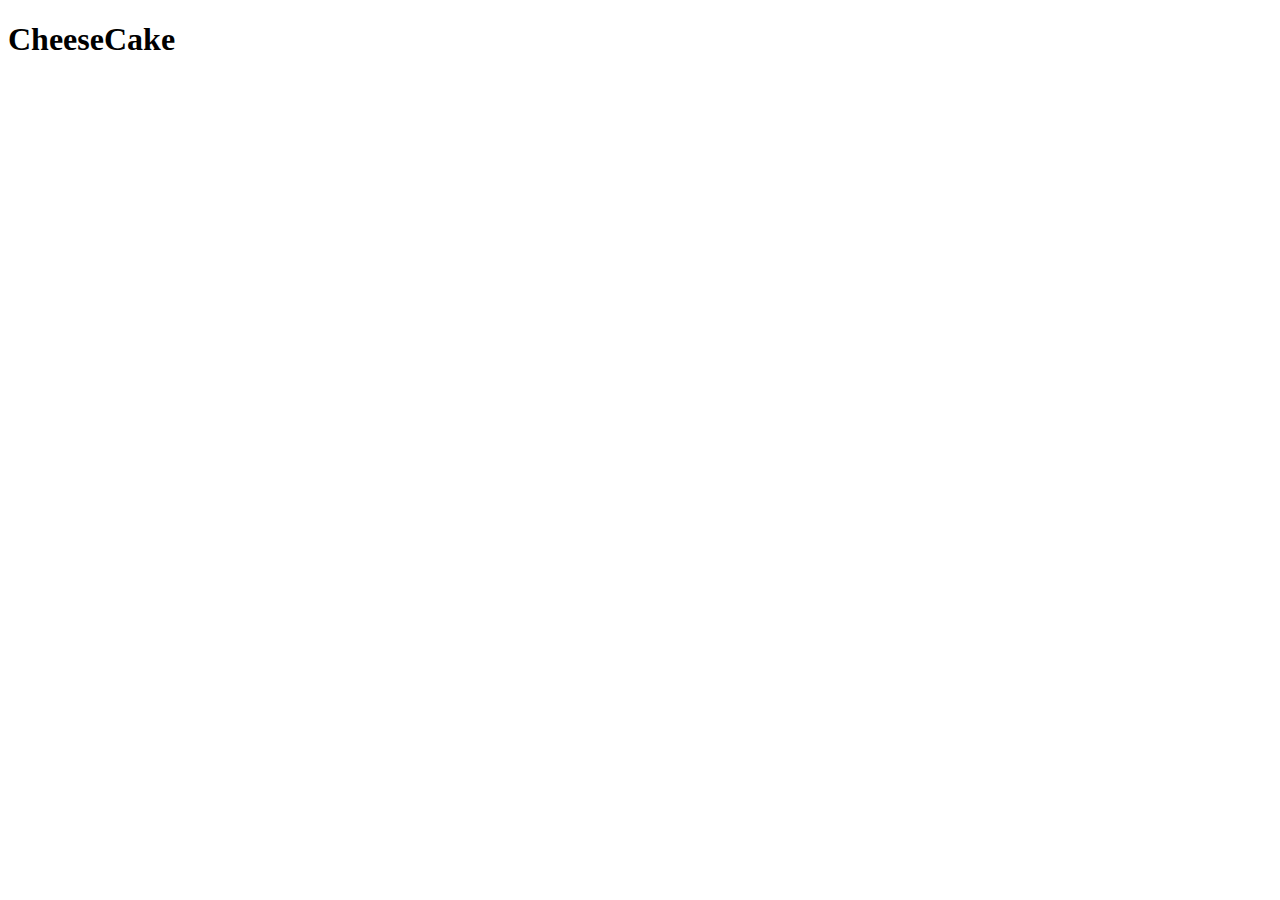
==== recipes/cheesecake.html @ 8b8ab66d "fist commit" ====
<!DOCTYPE html>
<html lang="en">
<head>
    <meta charset="UTF-8">
    <meta name="viewport" content="width=device-width, initial-scale=1.0">
    <title>Document</title>
</head>
<body>
    <h1>CheeseCake</h1>
</body>
</html>
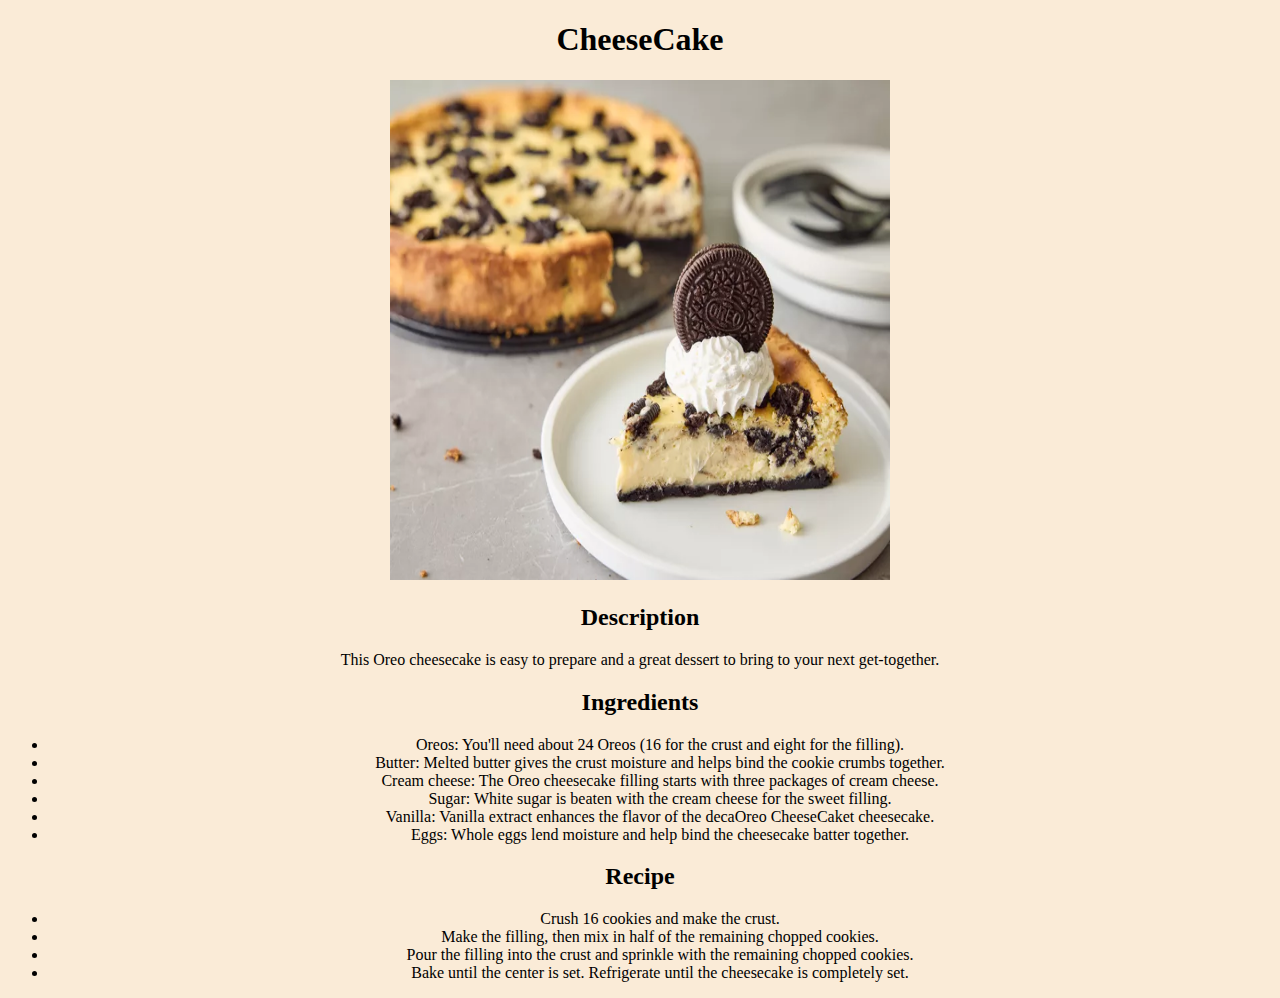
==== commit 68a4b53f: "quick recipe page made in html" ====
--- a/recipes/cheesecake.html
+++ b/recipes/cheesecake.html
@@ -1,11 +1,43 @@
 <!DOCTYPE html>
 <html lang="en">
-<head>
-    <meta charset="UTF-8">
-    <meta name="viewport" content="width=device-width, initial-scale=1.0">
-    <title>Document</title>
-</head>
-<body>
-    <h1>CheeseCake</h1>
-</body>
-</html>+	<head>
+		<meta charset="UTF-8" />
+		<meta name="viewport" content="width=device-width, initial-scale=1.0" />
+         <link rel="stylesheet" type="text/css" href="/style.css"> 
+		<title>Recipes</title>
+	</head>
+	<body>
+		<h1>CheeseCake</h1>
+        <div>
+        <img id="img" src="/OreoCheeseCake.webp" alt="Oreo Cheese Cake" height="500" width="500"> 
+        </div>
+		<h2>Description</h2>
+		<p>
+			This Oreo cheesecake is easy to prepare and a great dessert to bring to
+			your next get-together.
+		</p>
+
+        <h2>Ingredients</h2>
+        <p>
+            <ul>
+                <li>Oreos: You'll need about 24 Oreos (16 for the crust and eight for the filling).</li>
+                <li>Butter: Melted butter gives the crust moisture and helps bind the cookie crumbs together.</li>
+                <li>Cream cheese: The Oreo cheesecake filling starts with three packages of cream cheese.</li>
+                <li>Sugar: White sugar is beaten with the cream cheese for the sweet filling.</li>
+                <li>Vanilla: Vanilla extract enhances the flavor of the decaOreo CheeseCaket cheesecake. </li>
+                <li>Eggs: Whole eggs lend moisture and help bind the cheesecake batter together.</li>
+
+            </ul>
+        </p>
+
+        <h2>Recipe</h2>
+        <div>
+        <ul>
+            <li>Crush 16 cookies and make the crust.</li>
+            <li>Make the filling, then mix in half of the remaining chopped cookies.</li>
+            <li>Pour the filling into the crust and sprinkle with the remaining chopped cookies.</li>
+            <li>Bake until the center is set. Refrigerate until the cheesecake is completely set.</li>
+        </ul> 
+        </div>
+	</body>
+</html>
--- a/style.css
+++ b/style.css
@@ -0,0 +1,12 @@
+body {
+    background-color: antiquewhite;
+}
+
+h1,h2,p, div,ul, ol, li, a{
+    text-align: center;
+    justify-content: center;
+    
+}
+.img {
+    justify-content: center;
+}
